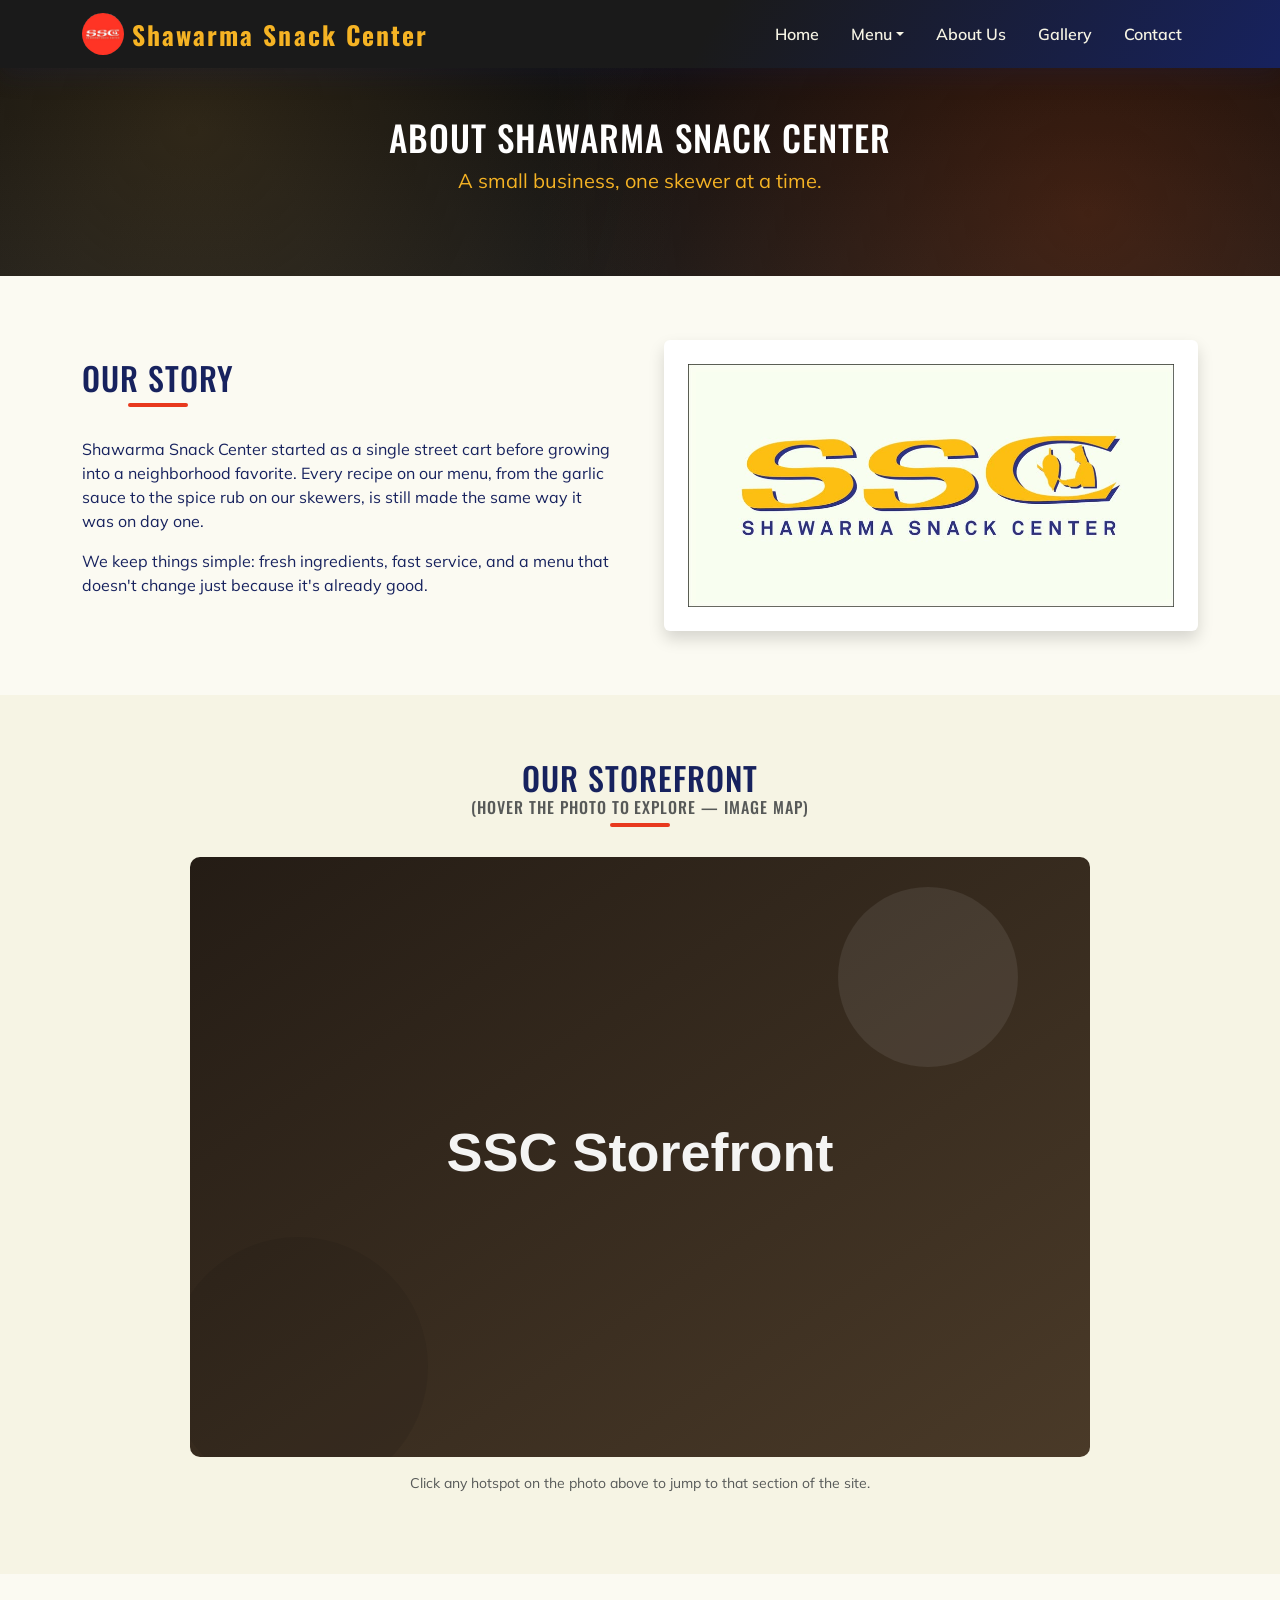
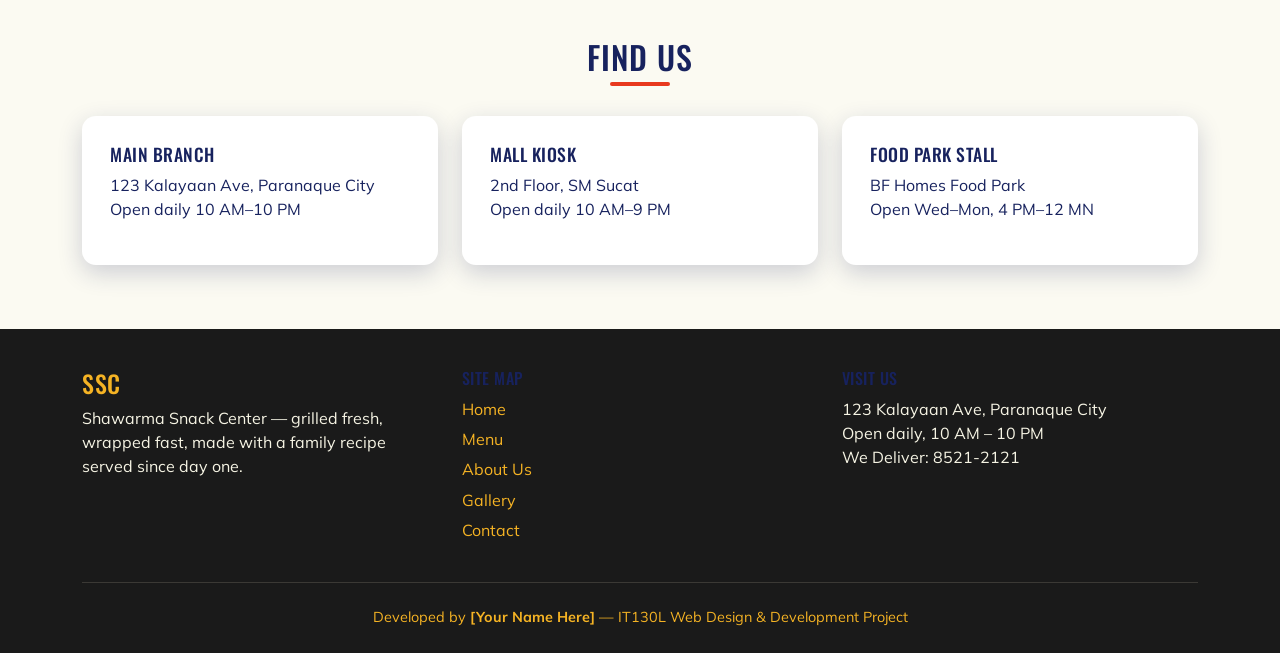
==== about.html @ 3063499f "Add files via upload" ====
<!DOCTYPE html>
<html lang="en">
<head>
<meta charset="UTF-8">
<meta name="viewport" content="width=device-width, initial-scale=1.0">
<title>About Us | Shawarma Snack Center</title>
<link rel="preconnect" href="https://fonts.googleapis.com">
<link href="https://fonts.googleapis.com/css2?family=Oswald:wght@500;700&family=Mulish:wght@400;600;800&family=Caveat:wght@600;700&display=swap" rel="stylesheet">
<link rel="stylesheet" href="https://cdn.jsdelivr.net/npm/bootstrap@5.3.3/dist/css/bootstrap.min.css">
<link rel="stylesheet" href="css/style.css">
</head>
<body>

<nav class="navbar navbar-expand-lg ssc-navbar sticky-top">
  <div class="container">
    <a class="navbar-brand d-flex align-items-center gap-2" href="index.html"><img src="images/logo-circle.png" alt="SSC logo" height="42" style="border-radius:50%;">Shawarma Snack Center</a>
    <button class="navbar-toggler" type="button" data-bs-toggle="collapse" data-bs-target="#sscNav">
      <span class="navbar-toggler-icon"></span>
    </button>
    <div class="collapse navbar-collapse" id="sscNav">
      <ul class="navbar-nav ms-auto">
        <li class="nav-item"><a class="nav-link " href="index.html">Home</a></li>
        <li class="nav-item dropdown">
          <a class="nav-link dropdown-toggle " href="menu.html" id="menuDrop" role="button" data-bs-toggle="dropdown">Menu</a>
          <ul class="dropdown-menu dropdown-menu-end" aria-labelledby="menuDrop">
            <li><a class="dropdown-item" href="menu.html#rice-meals">Rice Meals</a></li>
            <li><a class="dropdown-item" href="menu.html#wraps">Wraps</a></li>
            <li><a class="dropdown-item" href="menu.html#sides">Sides &amp; Drinks</a></li>
          </ul>
        </li>
        <li class="nav-item"><a class="nav-link active" href="about.html">About Us</a></li>
        <li class="nav-item"><a class="nav-link " href="gallery.html">Gallery</a></li>
        <li class="nav-item"><a class="nav-link " href="contact.html">Contact</a></li>
      </ul>
    </div>
  </div>
</nav>

<header class="hero" style="padding:3rem 1rem;">
  <h1 style="font-size:2.2rem;">About Shawarma Snack Center</h1>
  <p class="tagline">A small business, one skewer at a time.</p>
</header>

<section>
  <div class="container">
    <div class="row align-items-center g-5">
      <div class="col-md-6">
        <h2 class="section-title">Our Story</h2>
        <p>Shawarma Snack Center started as a single street cart before growing into a
        neighborhood favorite. Every recipe on our menu, from the garlic sauce to the spice
        rub on our skewers, is still made the same way it was on day one.</p>
        <p>We keep things simple: fresh ingredients, fast service, and a menu that doesn't
        change just because it's already good.</p>
      </div>
      <div class="col-md-6">
        <img src="images/logo-full.png" class="img-fluid rounded shadow p-4 bg-white" alt="Shawarma Snack Center logo">
      </div>
    </div>
  </div>
</section>

<section class="section-alt">
  <div class="container text-center">
    <h2 class="section-title">Our Storefront <small class="d-block fs-6 text-muted">(hover the photo to explore &mdash; image map)</small></h2>
    <div class="imagemap-wrap">
      <img src="images/storefront.svg" alt="SSC storefront with clickable hotspots" usemap="#storefrontMap">
      <span class="hotspot-hint" id="hotspotHint" style="display:none;"></span>
    </div>
    <map name="storefrontMap">
      <area shape="rect" coords="20,20,300,280" href="menu.html" data-label="Order Counter &rarr; View Menu" alt="Order counter">
      <area shape="rect" coords="320,20,600,280" href="gallery.html" data-label="Open Kitchen &rarr; See Gallery" alt="Open kitchen">
      <area shape="rect" coords="620,20,880,280" href="contact.html" data-label="Seating Area &rarr; Contact Us" alt="Seating area">
      <area shape="circle" coords="450,450,120" href="about.html#story" data-label="Signage &rarr; Our Story" alt="SSC signage">
    </map>
    <p class="text-muted small mt-3">Click any hotspot on the photo above to jump to that section of the site.</p>
  </div>
</section>

<section>
  <div class="container">
    <h2 class="section-title text-center d-block">Find Us</h2>
    <div class="row g-4">
      <div class="col-md-4">
        <div class="card-ssc">
          <h3 style="font-size:1.1rem;">Main Branch</h3>
          <p>123 Kalayaan Ave, Paranaque City<br>Open daily 10 AM&ndash;10 PM</p>
        </div>
      </div>
      <div class="col-md-4">
        <div class="card-ssc">
          <h3 style="font-size:1.1rem;">Mall Kiosk</h3>
          <p>2nd Floor, SM Sucat<br>Open daily 10 AM&ndash;9 PM</p>
        </div>
      </div>
      <div class="col-md-4">
        <div class="card-ssc">
          <h3 style="font-size:1.1rem;">Food Park Stall</h3>
          <p>BF Homes Food Park<br>Open Wed&ndash;Mon, 4 PM&ndash;12 MN</p>
        </div>
      </div>
    </div>
  </div>
</section>

<footer>
  <div class="container">
    <div class="row gy-4">
      <div class="col-md-4">
        <h4 style="color:#F5B324;">SSC</h4>
        <p>Shawarma Snack Center &mdash; grilled fresh, wrapped fast, made with a family recipe served since day one.</p>
      </div>
      <div class="col-md-4">
        <h4 style="font-size:1rem;">Site Map</h4>
        <ul class="sitemap-list">
          <li><a href="index.html">Home</a></li>
          <li><a href="menu.html">Menu</a></li>
          <li><a href="about.html">About Us</a></li>
          <li><a href="gallery.html">Gallery</a></li>
          <li><a href="contact.html">Contact</a></li>
        </ul>
      </div>
      <div class="col-md-4">
        <h4 style="font-size:1rem;">Visit Us</h4>
        <p>123 Kalayaan Ave, Paranaque City<br>Open daily, 10 AM &ndash; 10 PM<br>We Deliver: 8521-2121</p>
      </div>
    </div>
    <div class="developer-credit">
      Developed by <strong>[Your Name Here]</strong> &mdash; IT130L Web Design &amp; Development Project
    </div>
  </div>
</footer>
<script src="https://cdn.jsdelivr.net/npm/bootstrap@5.3.3/dist/js/bootstrap.bundle.min.js"></script>
<script src="js/script.js"></script>
</body>
</html>
---- css/style.css ----
/* ==========================================================================
   SHAWARMA SNACK CENTER — Design tokens
   Palette: charcoal #241C15, spice red #C1440E, warm gold #D9A441,
            olive #6B7A3A, pita cream #F3E9D2
   Type: 'Oswald' (display/condensed, headings) + 'Mulish' (body/utility)
   ========================================================================== */

:root {
  --charcoal: #1a1a1a;      /* menu-photo dark background */
  --navy: #17225E;          /* SSC logo navy */
  --spice: #E8391E;         /* SSC logo red (circle badge) */
  --spice-dark: #b82a13;
  --gold: #F5B324;          /* SSC logo gold */
  --olive: #6B7A3A;
  --cream: #F6F4E4;         /* logo background ivory */
  --cream-soft: #FBFAF2;
  --white: #ffffff;
  --shadow: 0 8px 24px rgba(23, 34, 94, 0.2);
}

* { box-sizing: border-box; }

body {
  font-family: 'Mulish', sans-serif;
  color: var(--navy);
  background-color: var(--cream-soft);
  margin: 0;
}

h1, h2, h3, h4, .brand-font {
  font-family: 'Oswald', sans-serif;
  text-transform: uppercase;
  letter-spacing: 0.03em;
  color: var(--navy);
}

a { text-decoration: none; }

/* ---------- CSS3: Navigation bar + Dropdowns ---------- */
.ssc-navbar {
  background-color: var(--charcoal);
  /* CSS3: gradient */
  background-image: linear-gradient(120deg, var(--charcoal) 55%, var(--navy) 100%);
  box-shadow: var(--shadow);
}

.ssc-navbar .navbar-brand {
  font-family: 'Oswald', sans-serif;
  font-weight: 700;
  letter-spacing: 0.08em;
  color: var(--gold) !important;
  font-size: 1.6rem;
}

.ssc-navbar .nav-link {
  color: var(--cream) !important;
  font-weight: 600;
  padding: 0.6rem 1rem !important;
  transition: color 0.2s ease;
}

.ssc-navbar .nav-link:hover {
  color: var(--gold) !important;
}

.ssc-navbar .dropdown-menu {
  background-color: var(--charcoal);
  border: 1px solid var(--gold);
  border-radius: 6px;
}

.ssc-navbar .dropdown-item {
  color: var(--cream);
}

.ssc-navbar .dropdown-item:hover {
  background-color: var(--spice);
  color: var(--white);
}

/* ---------- CSS3: Attribute selector ---------- */
/* Style any external links with a small icon cue, and required fields */
a[href^="http"]::after {
  content: " \2197"; /* arrow */
  font-size: 0.8em;
}

input[required], textarea[required] {
  border-left: 4px solid var(--spice);
}

/* ---------- Hero ---------- */
.hero {
  position: relative;
  background-color: var(--charcoal);
  /* CSS3: multiple backgrounds */
  background-image:
    radial-gradient(circle at 15% 30%, rgba(217,164,65,0.15) 0, transparent 45%),
    radial-gradient(circle at 85% 70%, rgba(193,68,14,0.25) 0, transparent 50%),
    linear-gradient(180deg, #0d0d0d 0%, var(--charcoal) 100%);
  color: var(--cream);
  padding: 5rem 1rem 4rem;
  text-align: center;
  overflow: hidden;
}

.hero h1 {
  color: var(--white);
  font-size: 3rem;
}

.hero .tagline {
  color: var(--gold);
  font-size: 1.25rem;
  margin-bottom: 2rem;
}

/* ---------- Signature element: rotating skewer ---------- */
.skewer-wrap {
  width: 130px;
  height: 130px;
  margin: 0 auto 1.5rem;
  display: flex;
  align-items: center;
  justify-content: center;
}

.skewer {
  animation: spin-skewer 6s linear infinite;
  transform-origin: 50% 50%;
}

@keyframes spin-skewer {
  from { transform: rotate(0deg); }
  to { transform: rotate(360deg); }
}

@media (prefers-reduced-motion: reduce) {
  .skewer { animation: none; }
}

/* ---------- CSS3: Rounded corners, Shadow effects, Opacity, Float ---------- */
.card-ssc {
  background: var(--white);
  border-radius: 14px;
  box-shadow: var(--shadow);
  padding: 1.75rem;
  height: 100%;
  transition: transform 0.25s ease, box-shadow 0.25s ease;
}

.card-ssc:hover {
  transform: translateY(-6px);
  box-shadow: 0 14px 28px rgba(36,28,21,0.3);
}

.card-ssc .icon-float {
  float: left;
  font-size: 2.2rem;
  margin-right: 0.9rem;
  color: var(--spice);
}

.section-title {
  position: relative;
  display: inline-block;
  margin-bottom: 2.5rem;
}

.section-title::after {
  content: "";
  position: absolute;
  left: 50%;
  bottom: -10px;
  transform: translateX(-50%);
  width: 60px;
  height: 4px;
  background: var(--spice);
  border-radius: 2px;
}

.overlay-badge {
  background: rgba(36, 28, 21, 0.75); /* CSS3: rgba color */
  color: var(--gold);
  opacity: 0.95;
  padding: 0.35rem 0.9rem;
  border-radius: 999px;
  font-size: 0.85rem;
  font-weight: 700;
  letter-spacing: 0.05em;
}

section { padding: 4rem 0; }
.section-alt { background-color: var(--cream); }

/* ---------- CSS3: Border image ---------- */
.border-image-frame {
  border: 14px solid transparent;
  border-image: repeating-linear-gradient(45deg, var(--spice) 0 10px, var(--gold) 10px 20px) 20;
  padding: 4px;
}

/* ---------- Menu table ---------- */
.menu-table th {
  background-color: var(--charcoal);
  color: var(--gold);
  font-family: 'Oswald', sans-serif;
  letter-spacing: 0.04em;
}

.menu-table tbody tr:nth-child(odd) {
  background-color: var(--cream);
}

.menu-table td, .menu-table th {
  vertical-align: middle;
  padding: 0.9rem 1rem;
}

.price {
  color: var(--spice-dark);
  font-weight: 800;
}

/* ---------- CSS3: Image gallery + lightbox pop-up ---------- */
.gallery-item {
  position: relative;
  overflow: hidden;
  border-radius: 10px;
  cursor: pointer;
  box-shadow: var(--shadow);
}

.gallery-item img {
  width: 100%;
  height: 220px;
  object-fit: cover;
  transition: transform 0.35s ease;
  display: block;
}

.gallery-item:hover img {
  transform: scale(1.08);
}

.gallery-caption {
  position: absolute;
  left: 0; right: 0; bottom: 0;
  background: linear-gradient(0deg, rgba(36,28,21,0.85), transparent);
  color: var(--white);
  padding: 0.9rem;
  font-weight: 700;
}

.lightbox-overlay {
  display: none;
  position: fixed;
  inset: 0;
  background: rgba(36,28,21,0.92);
  z-index: 1050;
  align-items: center;
  justify-content: center;
  padding: 2rem;
}

.lightbox-overlay.active { display: flex; }

.lightbox-overlay img {
  max-width: 90vw;
  max-height: 80vh;
  border-radius: 10px;
  box-shadow: 0 20px 50px rgba(0,0,0,0.5);
}

.lightbox-close {
  position: absolute;
  top: 24px; right: 34px;
  color: var(--cream);
  font-size: 2.2rem;
  cursor: pointer;
}

/* ---------- Image map hotspots (about page) ---------- */
.imagemap-wrap {
  position: relative;
  display: inline-block;
}

.imagemap-wrap img { max-width: 100%; border-radius: 10px; }

.hotspot-hint {
  position: absolute;
  background: rgba(217,164,65,0.9);
  color: var(--charcoal);
  font-size: 0.75rem;
  font-weight: 700;
  padding: 2px 8px;
  border-radius: 4px;
  pointer-events: none;
}

/* ---------- CSS3: Forms ---------- */
.form-ssc label {
  font-weight: 700;
  color: var(--navy);
}

.form-ssc .form-control:focus {
  border-color: var(--spice);
  box-shadow: 0 0 0 0.2rem rgba(193,68,14,0.25);
}

.btn-ssc {
  background-color: var(--spice);
  border: none;
  color: var(--white);
  font-family: 'Oswald', sans-serif;
  letter-spacing: 0.05em;
  padding: 0.7rem 1.8rem;
  border-radius: 8px;
  transition: background-color 0.2s ease;
}

.btn-ssc:hover { background-color: var(--spice-dark); color: var(--white); }

/* ---------- Footer + site map ---------- */
footer {
  background-color: var(--charcoal);
  color: var(--cream);
  padding: 2.5rem 0 1.5rem;
}

footer a { color: var(--gold); }
footer a:hover { color: var(--white); }

.sitemap-list { list-style: none; padding-left: 0; }
.sitemap-list li { margin-bottom: 0.4rem; }

.developer-credit {
  text-align: center;
  padding-top: 1.5rem;
  margin-top: 1.5rem;
  border-top: 1px solid rgba(243,233,210,0.15);
  font-size: 0.9rem;
  color: var(--gold);
}

/* Bootstrap carousel tweak */
.carousel-caption {
  background: rgba(23,34,94,0.55);
  border-radius: 10px;
  padding: 1rem 1.5rem;
}

/* ---------- Real SSC promo-card style (menu page) ---------- */
.script-font {
  font-family: 'Caveat', cursive;
}

.promo-card {
  background-color: var(--charcoal);
  background-image:
    linear-gradient(rgba(0,0,0,0.35), rgba(0,0,0,0.55)),
    repeating-linear-gradient(45deg, rgba(255,255,255,0.02) 0 2px, transparent 2px 6px);
  border-radius: 14px;
  overflow: hidden;
  box-shadow: var(--shadow);
  color: var(--white);
  height: 100%;
  display: flex;
  flex-direction: column;
}

.promo-card img {
  width: 100%;
  height: 240px;
  object-fit: cover;
  object-position: center 30%;
}

.promo-card .promo-ribbon {
  background-color: var(--spice);
  color: var(--white);
  font-family: 'Caveat', cursive;
  font-size: 1.7rem;
  font-weight: 700;
  padding: 0.4rem 1.2rem;
  display: inline-block;
  border-radius: 0 0 10px 0;
}

.promo-card .promo-body {
  padding: 1.1rem 1.3rem 1.4rem;
  flex-grow: 1;
  display: flex;
  flex-direction: column;
  justify-content: flex-end;
}

.promo-card .promo-price {
  color: var(--gold);
  font-family: 'Oswald', sans-serif;
  font-size: 1.6rem;
  font-weight: 700;
  letter-spacing: 0.02em;
}

.promo-card .promo-note {
  color: #d8d8d8;
  font-size: 0.88rem;
  margin-bottom: 0.4rem;
}

/* ---------- Delivery banner ---------- */
.deliver-banner {
  background-color: var(--charcoal);
  border-radius: 14px;
  overflow: hidden;
  position: relative;
  box-shadow: var(--shadow);
}

.deliver-banner img {
  width: 100%;
  display: block;
  opacity: 0.55;
}

.deliver-banner .deliver-overlay {
  position: absolute;
  inset: 0;
  display: flex;
  flex-direction: column;
  align-items: center;
  justify-content: center;
  text-align: center;
  color: var(--white);
}

.deliver-overlay .deliver-phone {
  color: var(--gold);
  font-family: 'Oswald', sans-serif;
  font-size: 2.2rem;
  font-weight: 700;
  letter-spacing: 0.05em;
}
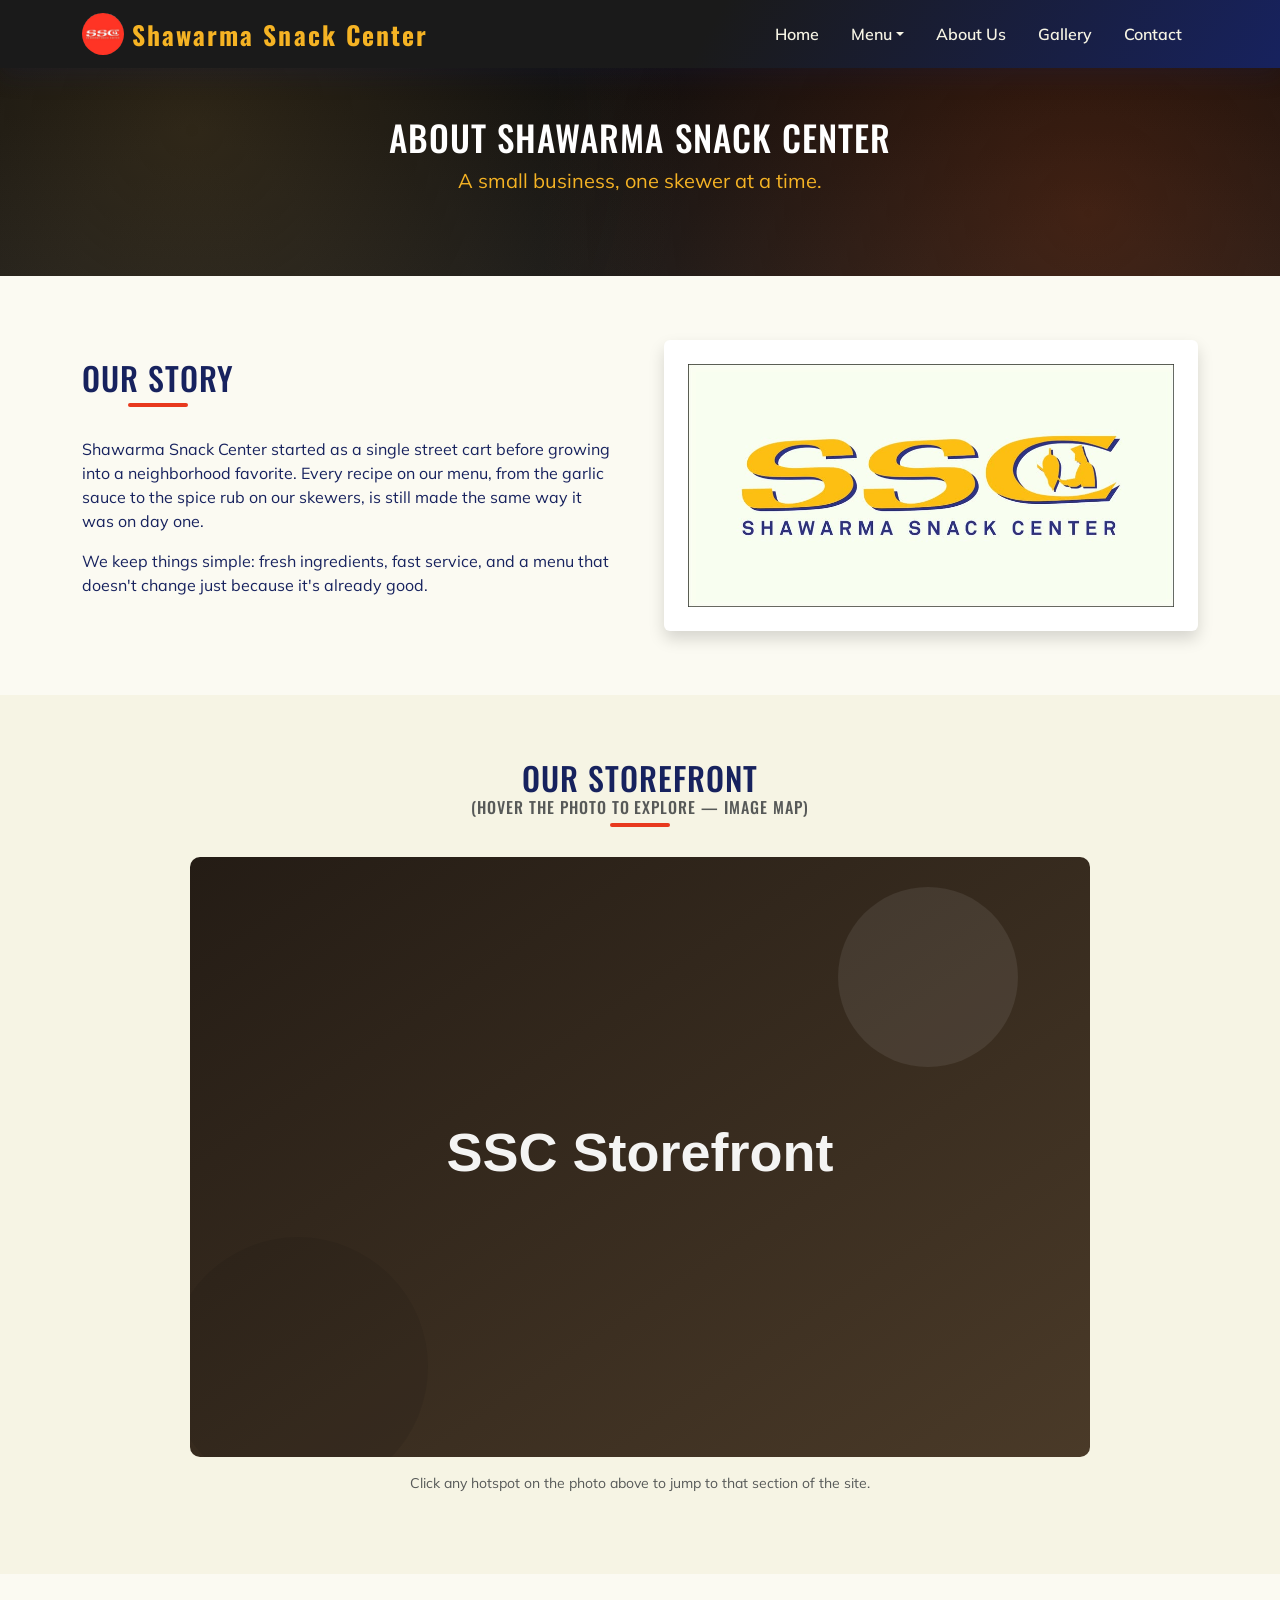
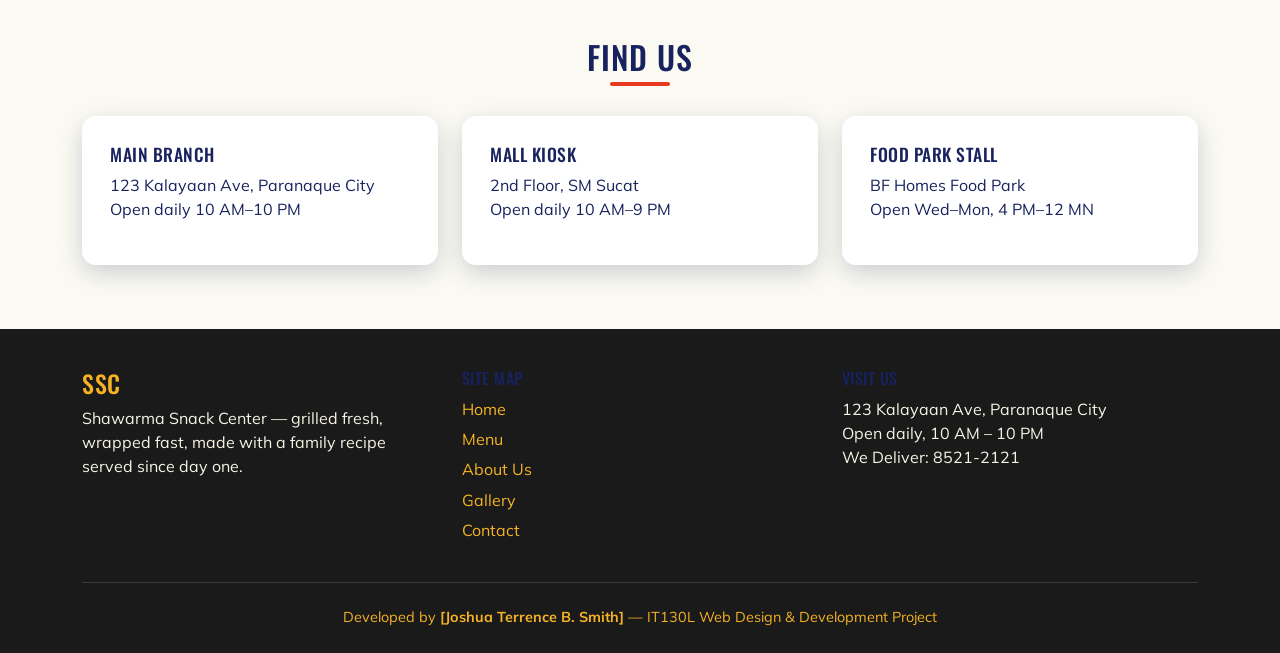
==== commit c18f3391: "Update developer credit to include name" ====
--- a/about.html
+++ b/about.html
@@ -125,7 +125,7 @@
       </div>
     </div>
     <div class="developer-credit">
-      Developed by <strong>[Your Name Here]</strong> &mdash; IT130L Web Design &amp; Development Project
+      Developed by <strong>[Joshua Terrence B. Smith]</strong> &mdash; IT130L Web Design &amp; Development Project
     </div>
   </div>
 </footer>
